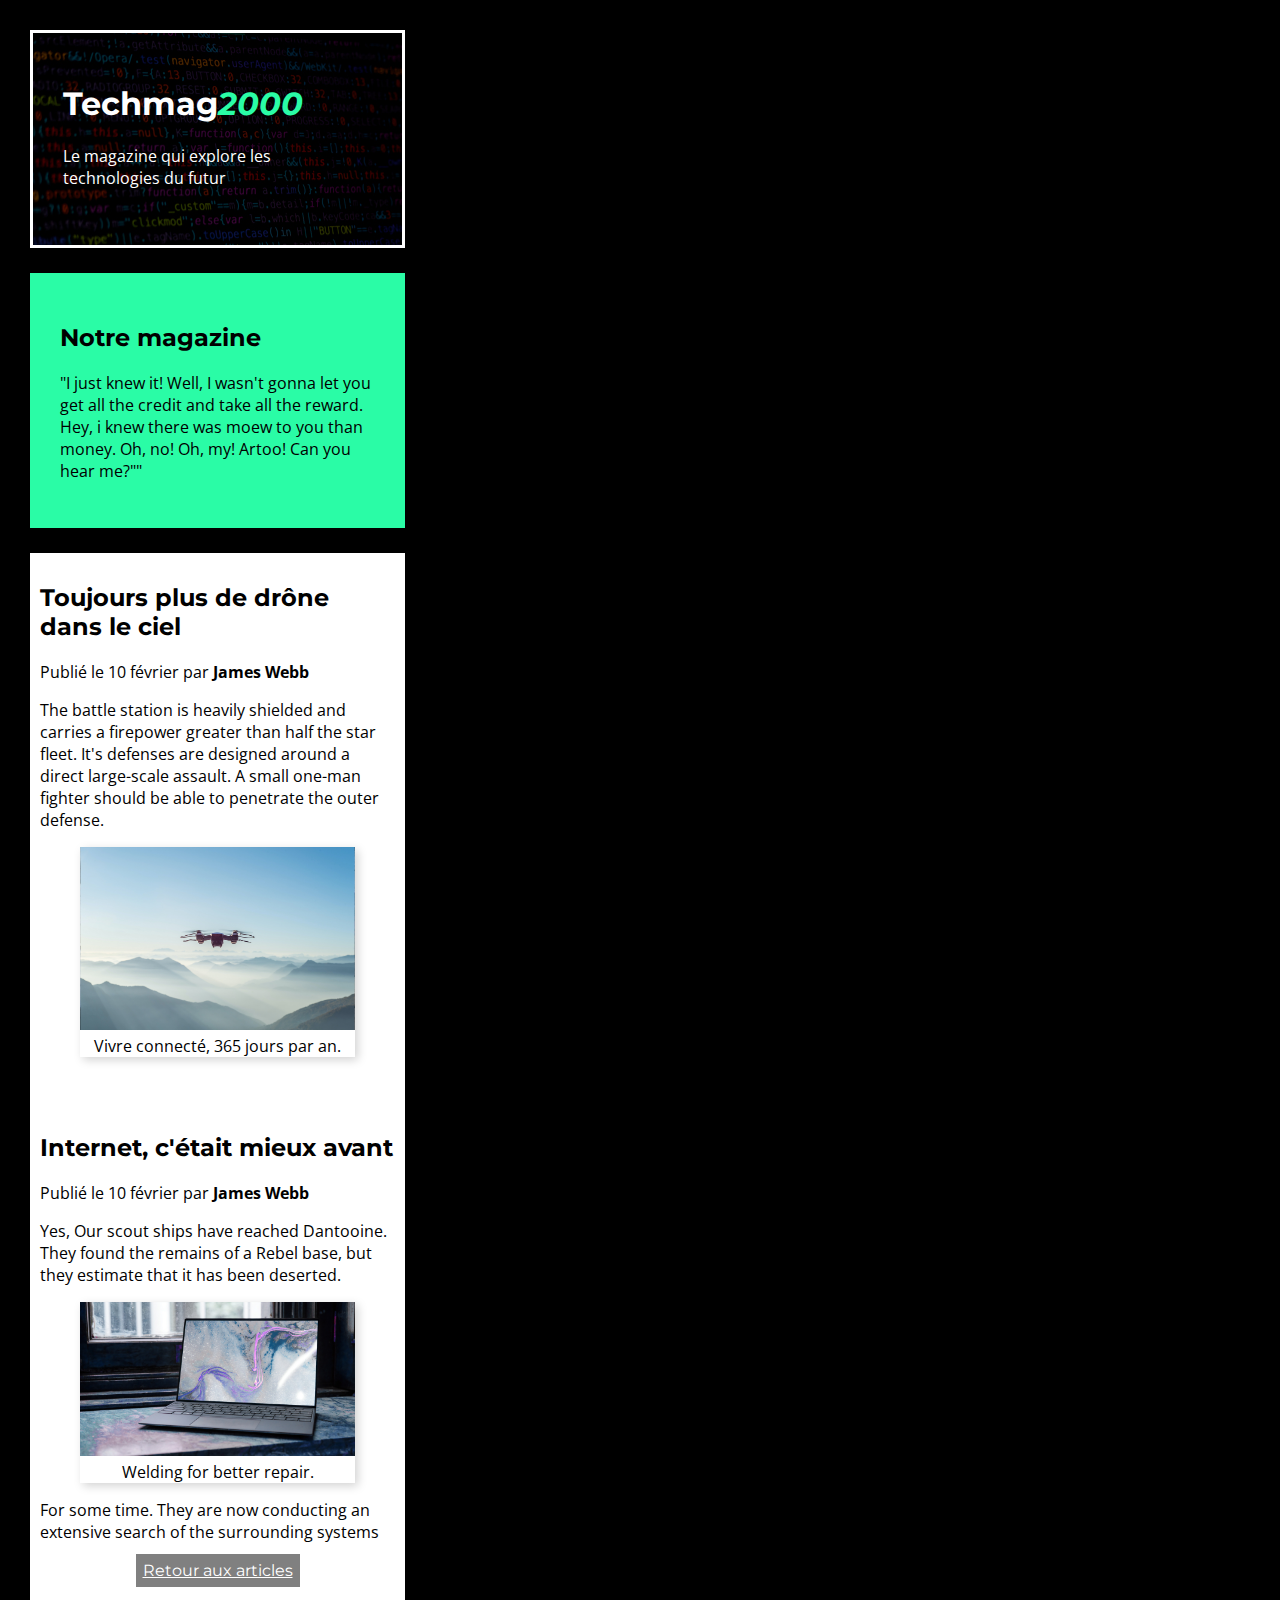
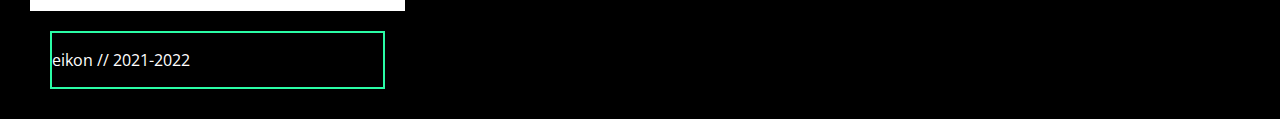
==== articles.html @ bc52fd19 "Added New Tab / HTML upgrade" ====
<!DOCTYPE html>
<html>
  <head>
    <meta charset="UTF-8" />
    <meta name="viewport" content="width=device-width, initial-scale=1.0" />
    <title>techmag</title>
    <link rel="stylesheet" href="css/style.css"/>
    <link rel="preconnect" href="https://fonts.googleapis.com">
    <link rel="preconnect" href="https://fonts.gstatic.com" crossorigin>
    <link href="https://fonts.googleapis.com/css2?family=Montserrat:ital,wght@0,800;1,100&family=Open+Sans:ital,wght@0,400;0,700;1,400;1,700&display=swap" rel="stylesheet">
  </head>
  <body>
    <header>
      <div>
        <h1>Techmag<span>2000</span></h1>
        <p> Le magazine qui explore les <br>technologies du futur</p>
      </div>
    </header>
    <main>
      <div>
        <h2>Notre magazine</h2>
        <p>"I just knew it! Well, I wasn't gonna let you get all the credit and take
          all the reward. Hey, i knew there was moew to you than money. Oh, no!
          Oh, my! Artoo! Can you hear me?""
        </p>
      </div>
      <article>
            <h2>Toujours plus de drône dans le ciel</h2>
            <p class=sous-titres>Publié le 10 
               février par <strong>James Webb</strong>
            </p>
            <p>The battle station is heavily shielded and carries a firepower
               greater than half the star fleet. It's defenses are designed 
               around a direct large-scale assault. A small one-man fighter
              should be able to penetrate the outer defense.
            </p>
            <figure>
              <img src="img/photo_drone_nuage.jpg" alt="Photo de drone dans le ciel">
              <figcaption>Vivre connecté, 365 jours par an.</figcaption>
            </figure>
       </article>
       <article>
        <h2>Internet, c'était mieux avant</h2>
        <p class=sous-titres>Publié le 10 
          février par <strong>James Webb</strong>
        </p>
        <p>Yes, Our scout ships have reached Dantooine. They found the remains of
          a Rebel base, but they estimate that it has been deserted.
        </p>
        <figure>
          <img src="img/laptop_violet.jpg" alt="photo de macbook">
          <figcaption>Welding for better repair.</figcaption>
        </figure>
          <p>For some time. They are now conducting an extensive search of the 
            surrounding systems</p>
          <a href="/index.html">Retour aux articles</a>
       </article>
      </main>
      <footer>
        <div>
        <p>eikon // 2021-2022</p>
       </div>
      </footer>
    </body>
  </html>
---- css/style.css ----
/*
  font-family: 'Montserrat', sans-serif; 100it/800
  font-family: 'Open Sans', sans-serif; 400/400it/700/700it
*/

html {
  scroll-behavior: smooth;
}

header {
  background-image: url(../img/lignes_code_ecran.jpg);
  color: white;
  border-color: white;
  border-style: solid;
  padding: 30px 40px 40px 30px;
}

header
span {
  color: #2afca6;
  font-style: italic;
}

body {
  max-width: 375px;
  margin: auto;
  background-color: black;
  color: black;
  text-align: center;
  margin: 30px;
  font-family: 'Open Sans', sans-serif;
}

main {
  padding-top: 25px;
}

main
div {
  background-color: #2afca6;
  color: black;
  padding: 30px;
  margin-bottom: 25px;
}

figure {
  font-family: 'Open Sans', sans-serif;
  font-weight: 50px;
  box-shadow: 3px 3px 9px lightgrey;
}

article {
  background-color: white;
  padding: 10px;
  text-align:center;
  padding-bottom: 30px;
}

img {
  width: 100%;
  height: auto;
}

h1 {
  font-family: 'Montserrat', sans-serif;
  font-weight: 100px;
}

h2 {
  font-family: 'Montserrat', sans-serif;
  font-weight: 50px;
  text-align: left;
}

a {
  background-color: grey;
  padding: 7px;
  color: white;
  font-family: 'Montserrat', sans-serif;
}

div,
p {
 text-align: left;
}

footer
div {
  border-color: #2afca6;
  border-style: solid;
  border-width: 2px;
  color: white;
}

footer {
  margin: 20px;
}
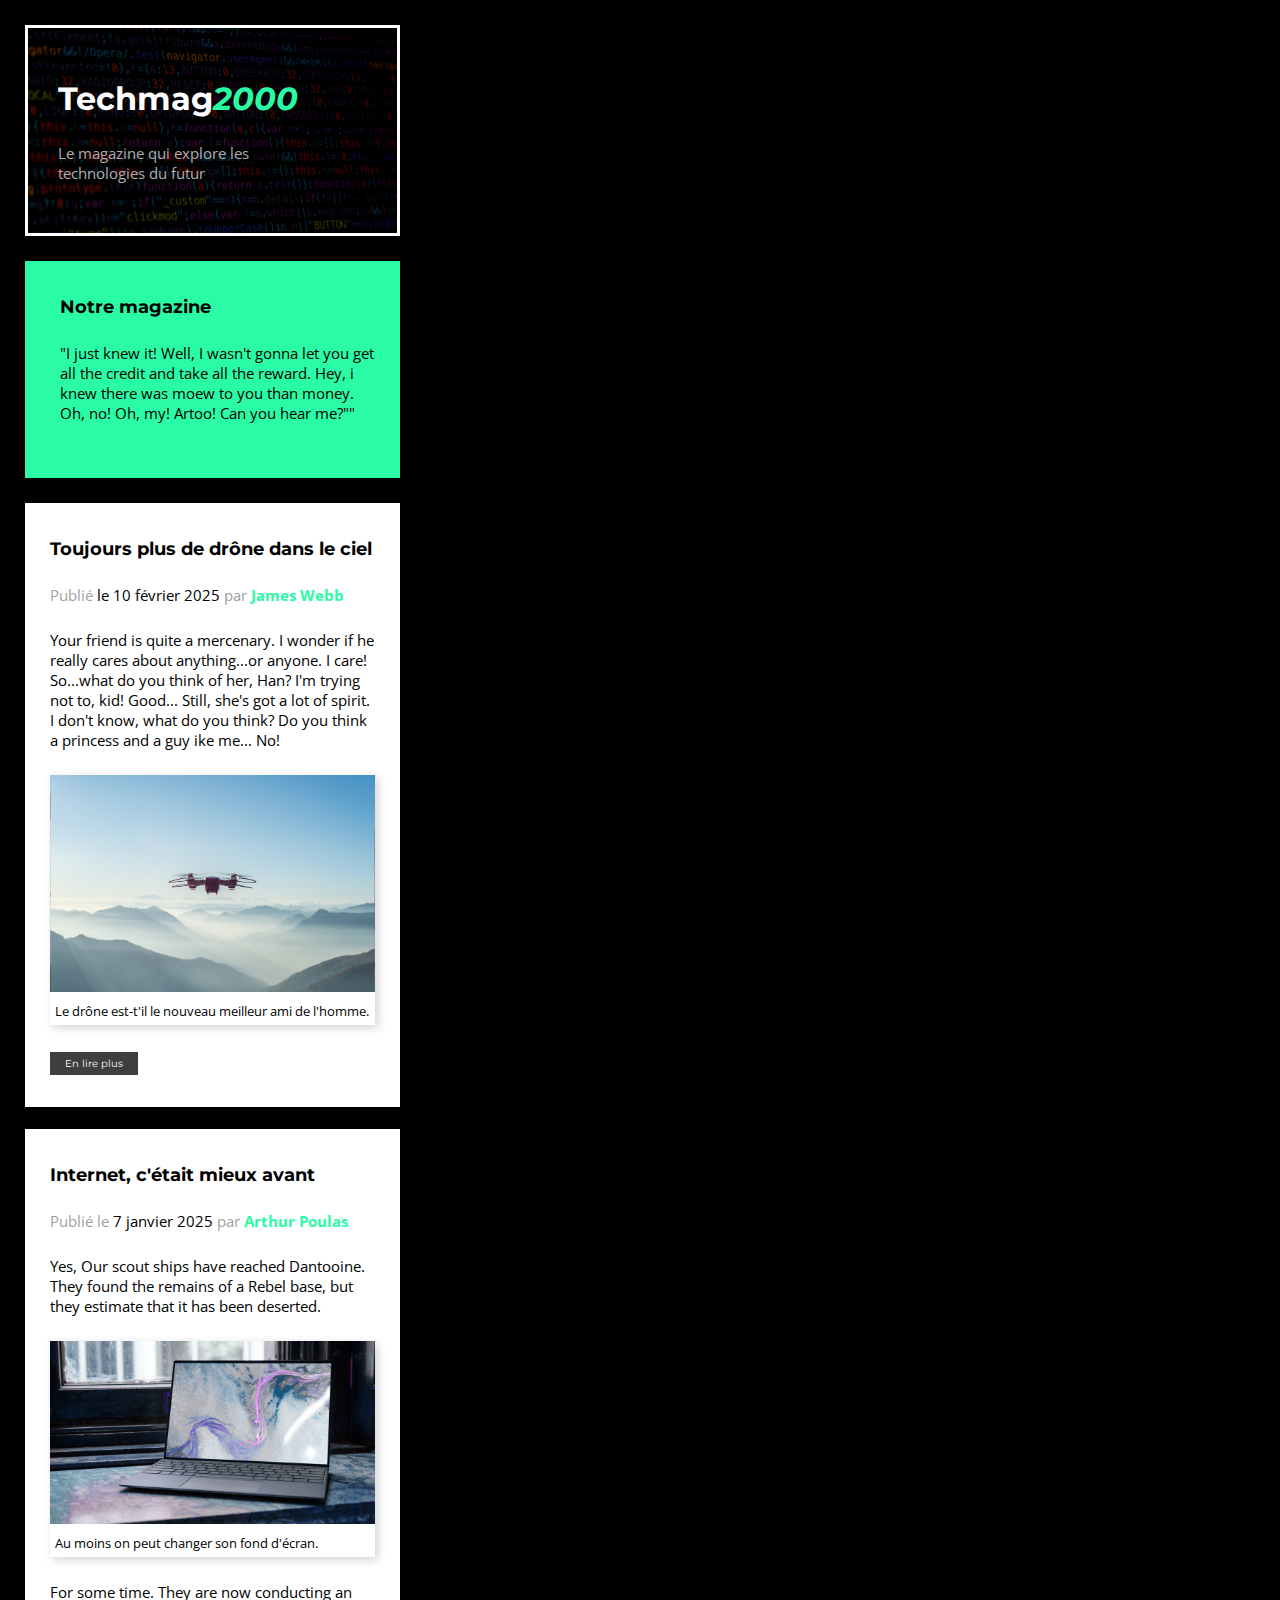
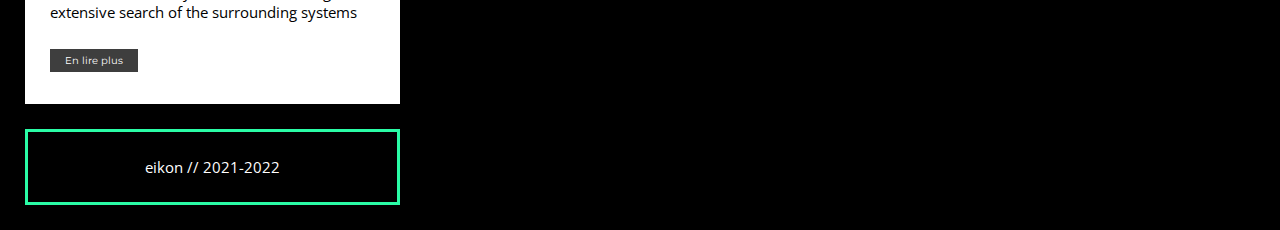
==== commit 6a53ac00: "Added margins CSS / final version" ====
--- a/articles.html
+++ b/articles.html
@@ -13,7 +13,7 @@
     <header>
       <div>
         <h1>Techmag<span>2000</span></h1>
-        <p> Le magazine qui explore les <br>technologies du futur</p>
+        <p class="title">Le magazine qui explore les <br>technologies du futur</p>
       </div>
     </header>
     <main>
@@ -25,35 +25,37 @@
         </p>
       </div>
       <article>
-            <h2>Toujours plus de drône dans le ciel</h2>
-            <p class=sous-titres>Publié le 10 
-               février par <strong>James Webb</strong>
-            </p>
-            <p>The battle station is heavily shielded and carries a firepower
-               greater than half the star fleet. It's defenses are designed 
-               around a direct large-scale assault. A small one-man fighter
-              should be able to penetrate the outer defense.
-            </p>
-            <figure>
-              <img src="img/photo_drone_nuage.jpg" alt="Photo de drone dans le ciel">
-              <figcaption>Vivre connecté, 365 jours par an.</figcaption>
-            </figure>
+        <h2>Toujours plus de drône dans le ciel</h2>
+        <p class=sous-titres><em>Publié</em> le 10 
+               février 2025 <em>par</em> <strong>James Webb</strong></p>
+        <p>Your friend is quite a mercenary. I wonder if he really cares about 
+          anything...or anyone. I care! So...what do you think of her, Han?
+           I'm trying not to, kid! Good... Still, she's got a lot of spirit.
+           I don't know, what do you think? Do you think a princess and a guy
+           ike me... No!</p>
+        <figure>
+           <img src="img/photo_drone_nuage.jpg" alt="Photo de drone dans le ciel">
+              <figcaption>Le drône est-t'il le nouveau meilleur ami de l'homme.
+              </figcaption>
+        </figure>
+        <a href="/index.html">En lire plus</a>
        </article>
+       <br>
        <article>
         <h2>Internet, c'était mieux avant</h2>
-        <p class=sous-titres>Publié le 10 
-          février par <strong>James Webb</strong>
+        <p class=sous-titres><em>Publié le</em> 7 
+          janvier 2025 <em>par</em> <strong>Arthur Poulas</strong></p>
         </p>
         <p>Yes, Our scout ships have reached Dantooine. They found the remains of
           a Rebel base, but they estimate that it has been deserted.
         </p>
         <figure>
           <img src="img/laptop_violet.jpg" alt="photo de macbook">
-          <figcaption>Welding for better repair.</figcaption>
+          <figcaption>Au moins on peut changer son fond d'écran.</figcaption>
         </figure>
           <p>For some time. They are now conducting an extensive search of the 
             surrounding systems</p>
-          <a href="/index.html">Retour aux articles</a>
+          <a href="/index.html">En lire plus</a>
        </article>
       </main>
       <footer>
--- a/css/style.css
+++ b/css/style.css
@@ -12,7 +12,7 @@
   color: white;
   border-color: white;
   border-style: solid;
-  padding: 30px 40px 40px 30px;
+  padding: 30px 40px 25px 5px;
 }
 
 header
@@ -26,20 +26,32 @@
   margin: auto;
   background-color: black;
   color: black;
-  text-align: center;
-  margin: 30px;
+  margin: 25px;
   font-family: 'Open Sans', sans-serif;
+}
+
+p {
+  word-break: break-word;
+  margin: 25px;
+  font-size: 15px;
+}
+
+h3 {
+  font-size: 15px;
+  font-weight: normal;
+  padding-left: 25px;
 }
 
 main {
   padding-top: 25px;
+  padding-bottom: 25px;
 }
 
 main
 div {
   background-color: #2afca6;
   color: black;
-  padding: 30px;
+  padding: 5px 0px 30px 10px ;
   margin-bottom: 25px;
 }
 
@@ -47,13 +59,13 @@
   font-family: 'Open Sans', sans-serif;
   font-weight: 50px;
   box-shadow: 3px 3px 9px lightgrey;
+  margin: 25px;
 }
 
 article {
+  padding-top: 5px;
   background-color: white;
-  padding: 10px;
-  text-align:center;
-  padding-bottom: 30px;
+  padding-bottom: 35px;
 }
 
 img {
@@ -64,34 +76,56 @@
 h1 {
   font-family: 'Montserrat', sans-serif;
   font-weight: 100px;
+  padding-left: 25px;
 }
 
 h2 {
   font-family: 'Montserrat', sans-serif;
-  font-weight: 50px;
+  font-weight: 30px;
+  font-size: 18px;
   text-align: left;
+  padding:  15px 25px 0 25px;
 }
 
 a {
-  background-color: grey;
-  padding: 7px;
+  background-color: rgb(62, 62, 62);
+  padding: 5px 15px 5px 15px;
+  margin-left: 25px;
   color: white;
   font-family: 'Montserrat', sans-serif;
-}
-
-div,
-p {
- text-align: left;
+  font-size: 10px;
+  text-align: left;
+  text-decoration: none;
 }
 
 footer
 div {
   border-color: #2afca6;
   border-style: solid;
-  border-width: 2px;
+  border-width: 3px;
   color: white;
+  margin: 0px;
+  text-align: center;
 }
 
-footer {
-  margin: 20px;
+figcaption {
+margin: 0;  
+font-size: 13px;
+text-align: left;
+padding: 5px;
 }
+
+.title {
+  color: rgb(175, 175, 175);
+
+}
+
+strong {
+  color: #2afca6;
+  font-family: 'Open Sans', sans-serif;
+}
+
+em {
+  color: rgb(159, 159, 159);
+  font-style: normal;
+}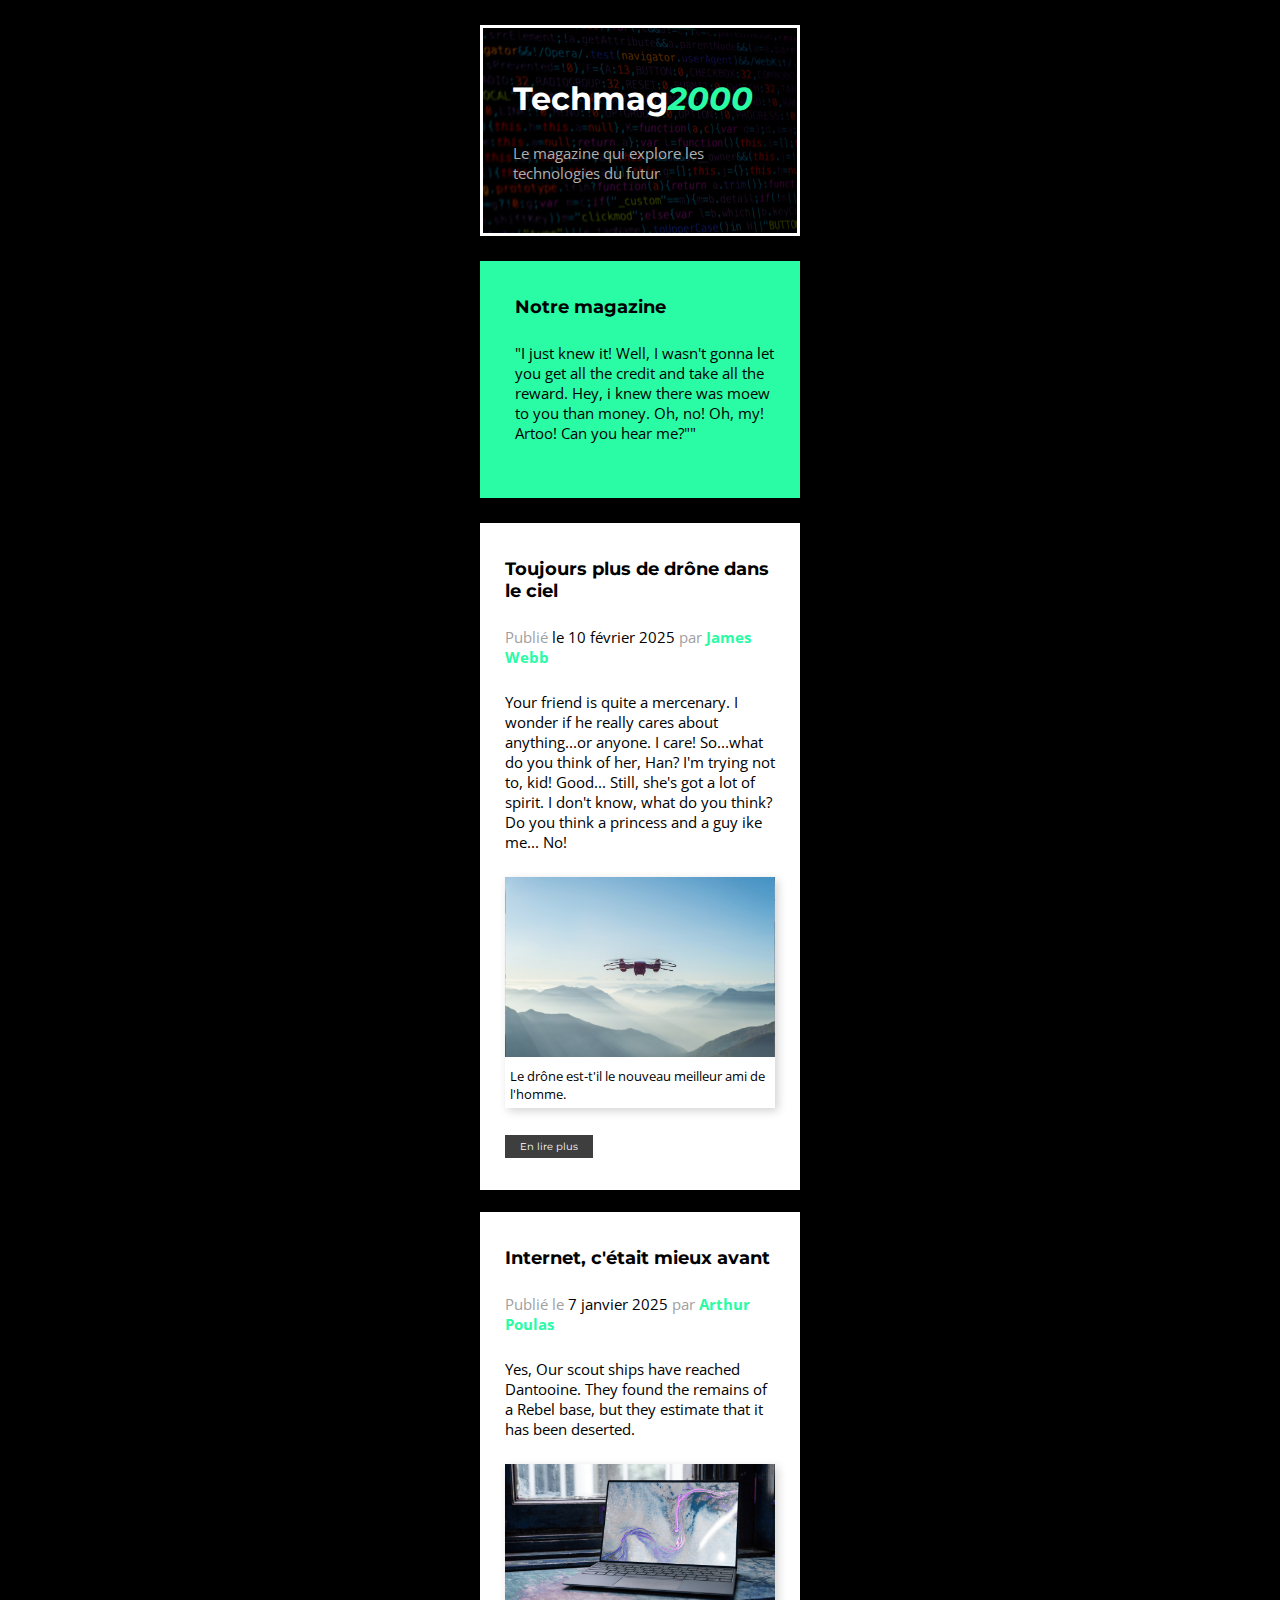
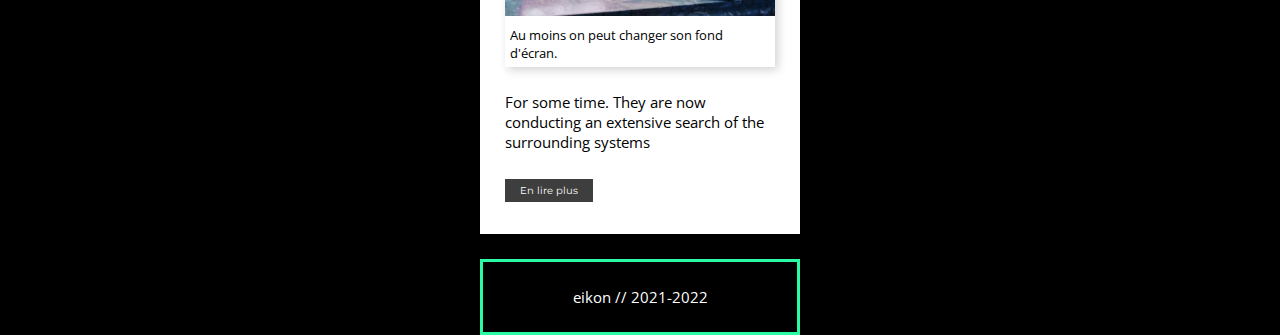
==== commit 4841f106: "Centered Content" ====
--- a/articles.html
+++ b/articles.html
@@ -13,7 +13,7 @@
     <header>
       <div>
         <h1>Techmag<span>2000</span></h1>
-        <p class="title">Le magazine qui explore les <br>technologies du futur</p>
+        <p class="tagline">Le magazine qui explore les <br>technologies du futur</p>
       </div>
     </header>
     <main>
@@ -26,7 +26,7 @@
       </div>
       <article>
         <h2>Toujours plus de drône dans le ciel</h2>
-        <p class=sous-titres><em>Publié</em> le 10 
+        <p><em>Publié</em> le 10 
                février 2025 <em>par</em> <strong>James Webb</strong></p>
         <p>Your friend is quite a mercenary. I wonder if he really cares about 
           anything...or anyone. I care! So...what do you think of her, Han?
@@ -38,12 +38,12 @@
               <figcaption>Le drône est-t'il le nouveau meilleur ami de l'homme.
               </figcaption>
         </figure>
-        <a href="/index.html">En lire plus</a>
+        <a href="index.html">En lire plus</a>
        </article>
        <br>
        <article>
         <h2>Internet, c'était mieux avant</h2>
-        <p class=sous-titres><em>Publié le</em> 7 
+        <p><em>Publié le</em> 7
           janvier 2025 <em>par</em> <strong>Arthur Poulas</strong></p>
         </p>
         <p>Yes, Our scout ships have reached Dantooine. They found the remains of
@@ -55,7 +55,7 @@
         </figure>
           <p>For some time. They are now conducting an extensive search of the 
             surrounding systems</p>
-          <a href="/index.html">En lire plus</a>
+          <a href="index.html">En lire plus</a>
        </article>
       </main>
       <footer>
--- a/css/style.css
+++ b/css/style.css
@@ -22,12 +22,12 @@
 }
 
 body {
-  max-width: 375px;
-  margin: auto;
   background-color: black;
   color: black;
-  margin: 25px;
   font-family: 'Open Sans', sans-serif;
+  max-width: 320px;
+  margin: auto;
+  padding-top: 25px;
 }
 
 p {
@@ -115,7 +115,7 @@
 padding: 5px;
 }
 
-.title {
+.tagline {
   color: rgb(175, 175, 175);
 
 }
